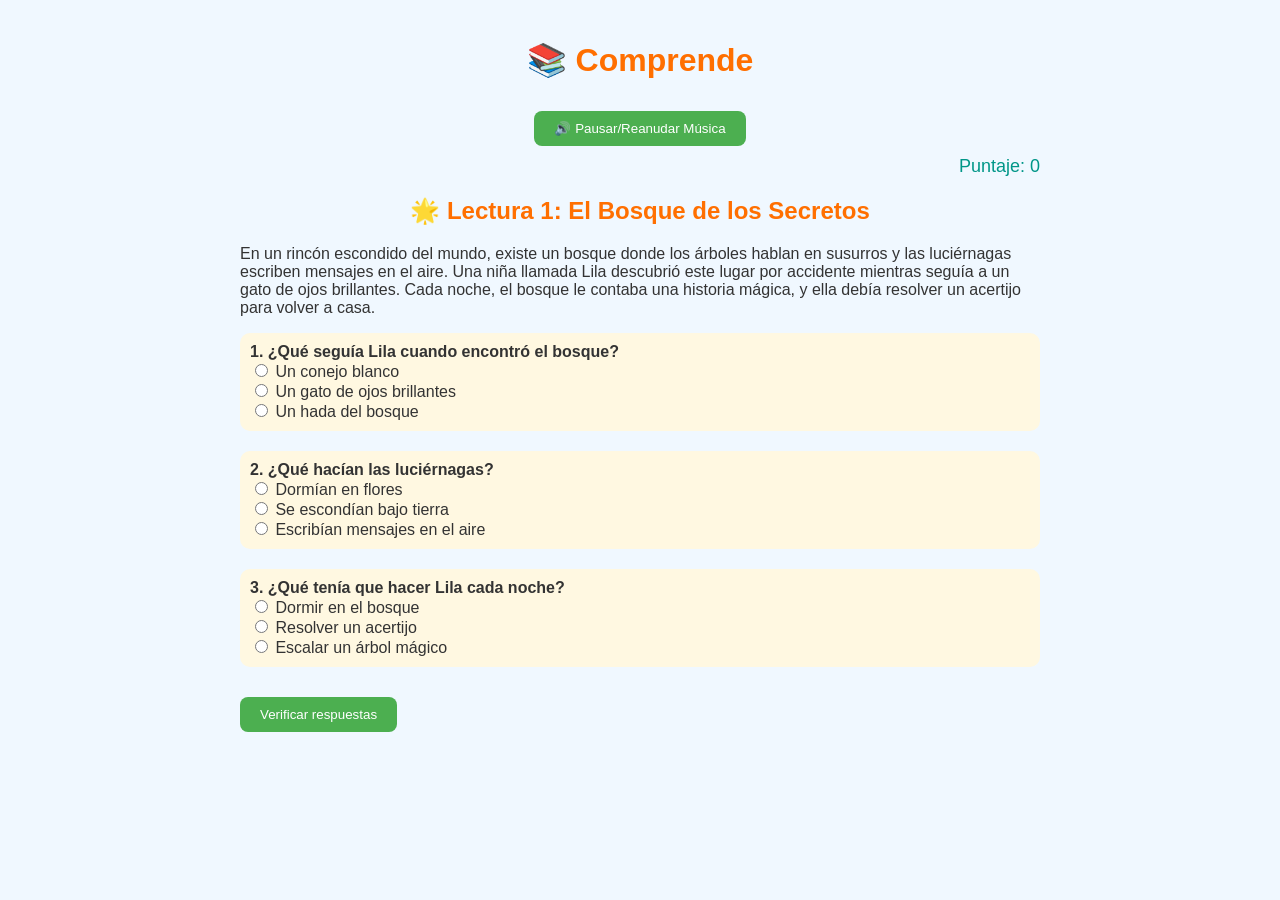
==== index.html @ 59c5440a "Add files via upload" ====
<!DOCTYPE html>
<html lang="es">
<head>
  <meta charset="UTF-8">
  <title>Comprende - Lectura 1</title>
  <style>
    body {
      font-family: 'Comic Sans MS', sans-serif;
      background-color: #f0f8ff;
      color: #333;
      padding: 20px;
      max-width: 800px;
      margin: auto;
    }

    h1, h2 {
      text-align: center;
      color: #ff6f00;
    }

    .pregunta {
      background: #fff8e1;
      padding: 10px;
      margin-bottom: 20px;
      border-radius: 10px;
    }

    button {
      background-color: #4caf50;
      color: white;
      border: none;
      padding: 10px 20px;
      margin-top: 10px;
      border-radius: 8px;
      cursor: pointer;
    }

    .puntaje {
      text-align: right;
      font-size: 18px;
      color: #009688;
    }

    .audio-control {
      margin-bottom: 10px;
      text-align: center;
    }
  </style>
</head>
<body>

  <h1>📚 Comprende</h1>
  <div class="audio-control">
    <audio id="musica" src="https://www.bensound.com/bensound-music/bensound-happyrock.mp3" autoplay loop></audio>
    <button onclick="toggleMusica()">🔊 Pausar/Reanudar Música</button>
  </div>

  <div class="puntaje">Puntaje: <span id="puntaje">0</span></div>

  <h2>🌟 Lectura 1: El Bosque de los Secretos</h2>
  <p>
    En un rincón escondido del mundo, existe un bosque donde los árboles hablan en susurros y las luciérnagas escriben mensajes en el aire.
    Una niña llamada Lila descubrió este lugar por accidente mientras seguía a un gato de ojos brillantes.
    Cada noche, el bosque le contaba una historia mágica, y ella debía resolver un acertijo para volver a casa.
  </p>

  <div class="pregunta">
    <strong>1. ¿Qué seguía Lila cuando encontró el bosque?</strong><br>
    <input type="radio" name="p1" value="a"> Un conejo blanco<br>
    <input type="radio" name="p1" value="b"> Un gato de ojos brillantes<br>
    <input type="radio" name="p1" value="c"> Un hada del bosque<br>
  </div>

  <div class="pregunta">
    <strong>2. ¿Qué hacían las luciérnagas?</strong><br>
    <input type="radio" name="p2" value="a"> Dormían en flores<br>
    <input type="radio" name="p2" value="b"> Se escondían bajo tierra<br>
    <input type="radio" name="p2" value="c"> Escribían mensajes en el aire<br>
  </div>

  <div class="pregunta">
    <strong>3. ¿Qué tenía que hacer Lila cada noche?</strong><br>
    <input type="radio" name="p3" value="a"> Dormir en el bosque<br>
    <input type="radio" name="p3" value="b"> Resolver un acertijo<br>
    <input type="radio" name="p3" value="c"> Escalar un árbol mágico<br>
  </div>

  <button onclick="verificar()">Verificar respuestas</button>

  <!-- Sonidos -->
  <audio id="correcto" src="https://www.soundjay.com/button/sounds/button-3.mp3"></audio>
  <audio id="incorrecto" src="https://www.soundjay.com/button/sounds/button-10.mp3"></audio>

  <script>
    let puntaje = localStorage.getItem('puntaje') || 0;
    document.getElementById("puntaje").innerText = puntaje;

    function verificar() {
      const respuestas = {
        p1: "b",
        p2: "c",
        p3: "b"
      };
      let puntosGanados = 0;
      for (let clave in respuestas) {
        const opciones = document.getElementsByName(clave);
        for (let op of opciones) {
          if (op.checked && op.value === respuestas[clave]) {
            puntosGanados++;
          }
        }
      }

      puntaje = parseInt(puntaje) + puntosGanados;
      localStorage.setItem('puntaje', puntaje);
      document.getElementById("puntaje").innerText = puntaje;

      // Reproducir sonido
      if (puntosGanados === 3) {
        document.getElementById("correcto").play();
        alert("¡Perfecto! ¡Muy bien hecho! 🥳");
      } else {
        document.getElementById("incorrecto").play();
        alert(`Obtuviste ${puntosGanados} respuesta(s) correcta(s). ¡Sigue practicando!`);
      }
    }

    function toggleMusica() {
      const musica = document.getElementById("musica");
      musica.paused ? musica.play() : musica.pause();
    }
  </script>

</body>
</html>
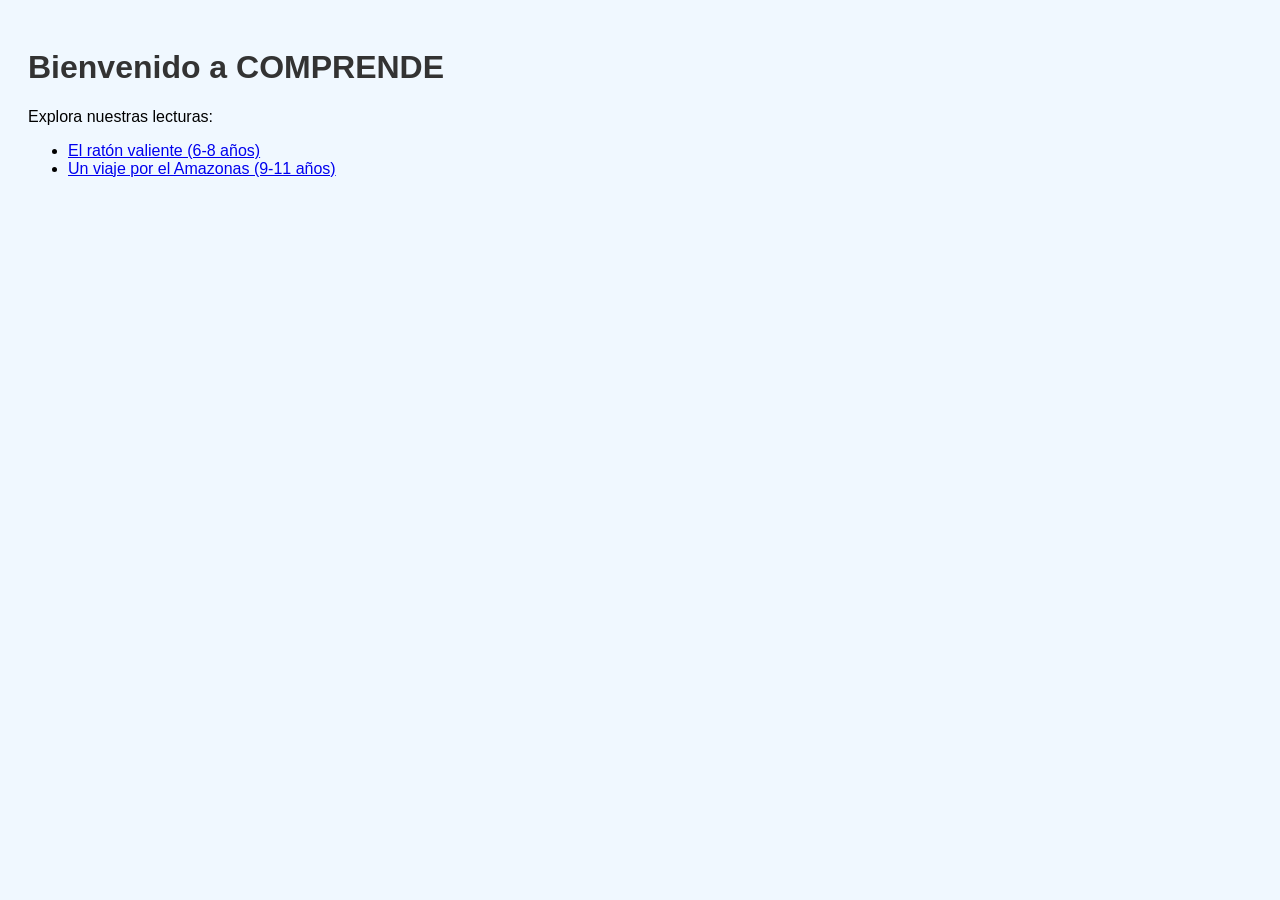
==== commit e0812eaf: "Add files via upload" ====
--- a/index.html
+++ b/index.html
@@ -1,135 +1,17 @@
-<!DOCTYPE html>
-<html lang="es">
-<head>
-  <meta charset="UTF-8">
-  <title>Comprende - Lectura 1</title>
-  <style>
-    body {
-      font-family: 'Comic Sans MS', sans-serif;
-      background-color: #f0f8ff;
-      color: #333;
-      padding: 20px;
-      max-width: 800px;
-      margin: auto;
-    }
-
-    h1, h2 {
-      text-align: center;
-      color: #ff6f00;
-    }
-
-    .pregunta {
-      background: #fff8e1;
-      padding: 10px;
-      margin-bottom: 20px;
-      border-radius: 10px;
-    }
-
-    button {
-      background-color: #4caf50;
-      color: white;
-      border: none;
-      padding: 10px 20px;
-      margin-top: 10px;
-      border-radius: 8px;
-      cursor: pointer;
-    }
-
-    .puntaje {
-      text-align: right;
-      font-size: 18px;
-      color: #009688;
-    }
-
-    .audio-control {
-      margin-bottom: 10px;
-      text-align: center;
-    }
-  </style>
-</head>
-<body>
-
-  <h1>📚 Comprende</h1>
-  <div class="audio-control">
-    <audio id="musica" src="https://www.bensound.com/bensound-music/bensound-happyrock.mp3" autoplay loop></audio>
-    <button onclick="toggleMusica()">🔊 Pausar/Reanudar Música</button>
-  </div>
-
-  <div class="puntaje">Puntaje: <span id="puntaje">0</span></div>
-
-  <h2>🌟 Lectura 1: El Bosque de los Secretos</h2>
-  <p>
-    En un rincón escondido del mundo, existe un bosque donde los árboles hablan en susurros y las luciérnagas escriben mensajes en el aire.
-    Una niña llamada Lila descubrió este lugar por accidente mientras seguía a un gato de ojos brillantes.
-    Cada noche, el bosque le contaba una historia mágica, y ella debía resolver un acertijo para volver a casa.
-  </p>
-
-  <div class="pregunta">
-    <strong>1. ¿Qué seguía Lila cuando encontró el bosque?</strong><br>
-    <input type="radio" name="p1" value="a"> Un conejo blanco<br>
-    <input type="radio" name="p1" value="b"> Un gato de ojos brillantes<br>
-    <input type="radio" name="p1" value="c"> Un hada del bosque<br>
-  </div>
-
-  <div class="pregunta">
-    <strong>2. ¿Qué hacían las luciérnagas?</strong><br>
-    <input type="radio" name="p2" value="a"> Dormían en flores<br>
-    <input type="radio" name="p2" value="b"> Se escondían bajo tierra<br>
-    <input type="radio" name="p2" value="c"> Escribían mensajes en el aire<br>
-  </div>
-
-  <div class="pregunta">
-    <strong>3. ¿Qué tenía que hacer Lila cada noche?</strong><br>
-    <input type="radio" name="p3" value="a"> Dormir en el bosque<br>
-    <input type="radio" name="p3" value="b"> Resolver un acertijo<br>
-    <input type="radio" name="p3" value="c"> Escalar un árbol mágico<br>
-  </div>
-
-  <button onclick="verificar()">Verificar respuestas</button>
-
-  <!-- Sonidos -->
-  <audio id="correcto" src="https://www.soundjay.com/button/sounds/button-3.mp3"></audio>
-  <audio id="incorrecto" src="https://www.soundjay.com/button/sounds/button-10.mp3"></audio>
-
-  <script>
-    let puntaje = localStorage.getItem('puntaje') || 0;
-    document.getElementById("puntaje").innerText = puntaje;
-
-    function verificar() {
-      const respuestas = {
-        p1: "b",
-        p2: "c",
-        p3: "b"
-      };
-      let puntosGanados = 0;
-      for (let clave in respuestas) {
-        const opciones = document.getElementsByName(clave);
-        for (let op of opciones) {
-          if (op.checked && op.value === respuestas[clave]) {
-            puntosGanados++;
-          }
-        }
-      }
-
-      puntaje = parseInt(puntaje) + puntosGanados;
-      localStorage.setItem('puntaje', puntaje);
-      document.getElementById("puntaje").innerText = puntaje;
-
-      // Reproducir sonido
-      if (puntosGanados === 3) {
-        document.getElementById("correcto").play();
-        alert("¡Perfecto! ¡Muy bien hecho! 🥳");
-      } else {
-        document.getElementById("incorrecto").play();
-        alert(`Obtuviste ${puntosGanados} respuesta(s) correcta(s). ¡Sigue practicando!`);
-      }
-    }
-
-    function toggleMusica() {
-      const musica = document.getElementById("musica");
-      musica.paused ? musica.play() : musica.pause();
-    }
-  </script>
-
-</body>
-</html>
+<!DOCTYPE html>
+<html lang="es">
+<head>
+  <meta charset="UTF-8" />
+  <meta name="viewport" content="width=device-width, initial-scale=1.0"/>
+  <title>Comprende - Lecturas Interactivas</title>
+  <link rel="stylesheet" href="style.css" />
+</head>
+<body>
+  <h1>Bienvenido a COMPRENDE</h1>
+  <p>Explora nuestras lecturas:</p>
+  <ul>
+    <li><a href="lecturas/raton-valiente.html">El ratón valiente (6-8 años)</a></li>
+    <li><a href="lecturas/amazonas.html">Un viaje por el Amazonas (9-11 años)</a></li>
+  </ul>
+</body>
+</html>
--- a/style.css
+++ b/style.css
@@ -0,0 +1,14 @@
+body {
+  font-family: Arial, sans-serif;
+  padding: 20px;
+  background-color: #f0f8ff;
+}
+
+h1, h2 {
+  color: #333;
+}
+
+button {
+  margin-top: 10px;
+  padding: 8px 12px;
+}
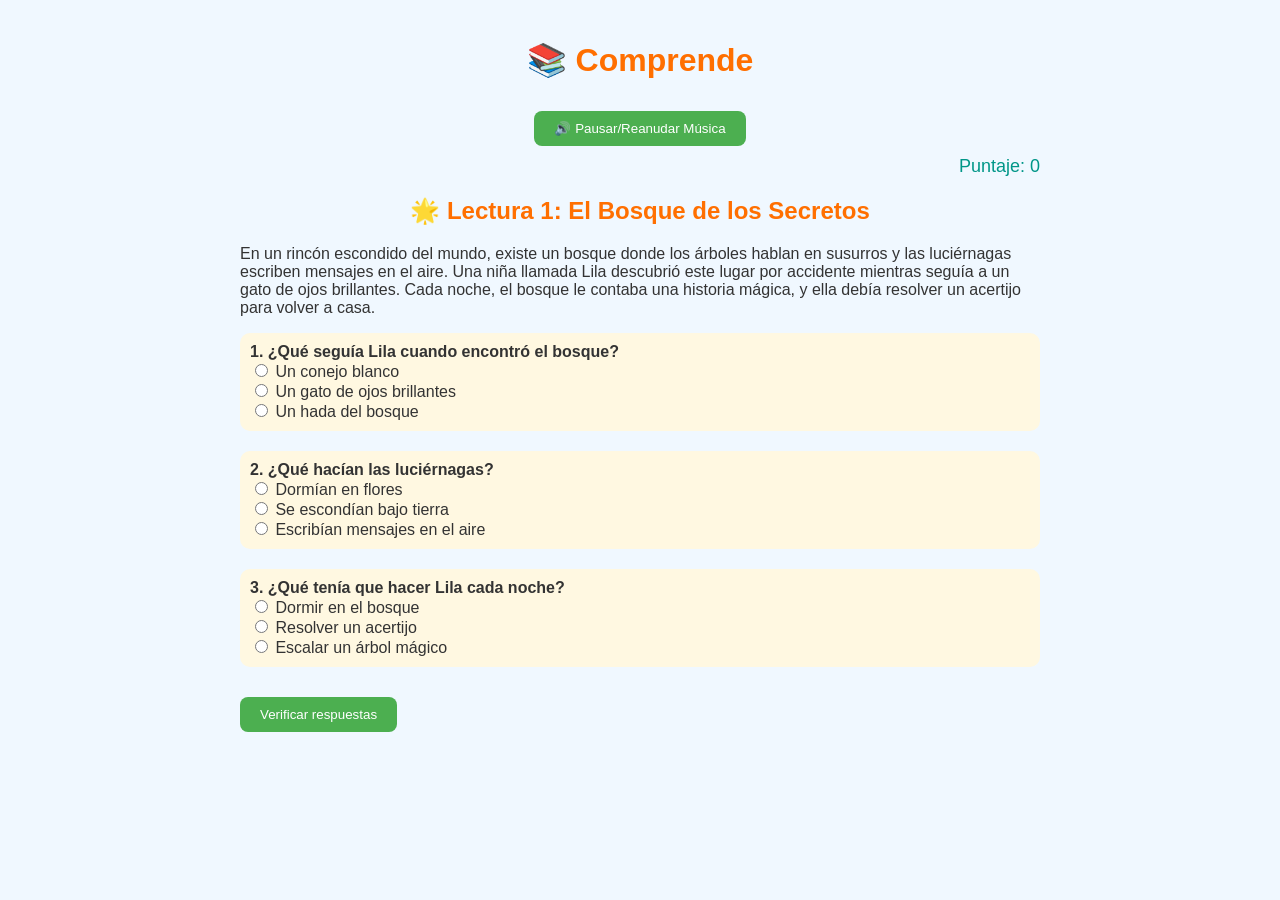
==== commit 9a7883ae: "Add files via upload" ====
--- a/index.html
+++ b/index.html
@@ -1,17 +1,135 @@
-<!DOCTYPE html>
-<html lang="es">
-<head>
-  <meta charset="UTF-8" />
-  <meta name="viewport" content="width=device-width, initial-scale=1.0"/>
-  <title>Comprende - Lecturas Interactivas</title>
-  <link rel="stylesheet" href="style.css" />
-</head>
-<body>
-  <h1>Bienvenido a COMPRENDE</h1>
-  <p>Explora nuestras lecturas:</p>
-  <ul>
-    <li><a href="lecturas/raton-valiente.html">El ratón valiente (6-8 años)</a></li>
-    <li><a href="lecturas/amazonas.html">Un viaje por el Amazonas (9-11 años)</a></li>
-  </ul>
-</body>
-</html>
+<!DOCTYPE html>
+<html lang="es">
+<head>
+  <meta charset="UTF-8">
+  <title>Comprende - Lectura 1</title>
+  <style>
+    body {
+      font-family: 'Comic Sans MS', sans-serif;
+      background-color: #f0f8ff;
+      color: #333;
+      padding: 20px;
+      max-width: 800px;
+      margin: auto;
+    }
+
+    h1, h2 {
+      text-align: center;
+      color: #ff6f00;
+    }
+
+    .pregunta {
+      background: #fff8e1;
+      padding: 10px;
+      margin-bottom: 20px;
+      border-radius: 10px;
+    }
+
+    button {
+      background-color: #4caf50;
+      color: white;
+      border: none;
+      padding: 10px 20px;
+      margin-top: 10px;
+      border-radius: 8px;
+      cursor: pointer;
+    }
+
+    .puntaje {
+      text-align: right;
+      font-size: 18px;
+      color: #009688;
+    }
+
+    .audio-control {
+      margin-bottom: 10px;
+      text-align: center;
+    }
+  </style>
+</head>
+<body>
+
+  <h1>📚 Comprende</h1>
+  <div class="audio-control">
+    <audio id="musica" src="https://www.bensound.com/bensound-music/bensound-happyrock.mp3" autoplay loop></audio>
+    <button onclick="toggleMusica()">🔊 Pausar/Reanudar Música</button>
+  </div>
+
+  <div class="puntaje">Puntaje: <span id="puntaje">0</span></div>
+
+  <h2>🌟 Lectura 1: El Bosque de los Secretos</h2>
+  <p>
+    En un rincón escondido del mundo, existe un bosque donde los árboles hablan en susurros y las luciérnagas escriben mensajes en el aire.
+    Una niña llamada Lila descubrió este lugar por accidente mientras seguía a un gato de ojos brillantes.
+    Cada noche, el bosque le contaba una historia mágica, y ella debía resolver un acertijo para volver a casa.
+  </p>
+
+  <div class="pregunta">
+    <strong>1. ¿Qué seguía Lila cuando encontró el bosque?</strong><br>
+    <input type="radio" name="p1" value="a"> Un conejo blanco<br>
+    <input type="radio" name="p1" value="b"> Un gato de ojos brillantes<br>
+    <input type="radio" name="p1" value="c"> Un hada del bosque<br>
+  </div>
+
+  <div class="pregunta">
+    <strong>2. ¿Qué hacían las luciérnagas?</strong><br>
+    <input type="radio" name="p2" value="a"> Dormían en flores<br>
+    <input type="radio" name="p2" value="b"> Se escondían bajo tierra<br>
+    <input type="radio" name="p2" value="c"> Escribían mensajes en el aire<br>
+  </div>
+
+  <div class="pregunta">
+    <strong>3. ¿Qué tenía que hacer Lila cada noche?</strong><br>
+    <input type="radio" name="p3" value="a"> Dormir en el bosque<br>
+    <input type="radio" name="p3" value="b"> Resolver un acertijo<br>
+    <input type="radio" name="p3" value="c"> Escalar un árbol mágico<br>
+  </div>
+
+  <button onclick="verificar()">Verificar respuestas</button>
+
+  <!-- Sonidos -->
+  <audio id="correcto" src="https://www.soundjay.com/button/sounds/button-3.mp3"></audio>
+  <audio id="incorrecto" src="https://www.soundjay.com/button/sounds/button-10.mp3"></audio>
+
+  <script>
+    let puntaje = localStorage.getItem('puntaje') || 0;
+    document.getElementById("puntaje").innerText = puntaje;
+
+    function verificar() {
+      const respuestas = {
+        p1: "b",
+        p2: "c",
+        p3: "b"
+      };
+      let puntosGanados = 0;
+      for (let clave in respuestas) {
+        const opciones = document.getElementsByName(clave);
+        for (let op of opciones) {
+          if (op.checked && op.value === respuestas[clave]) {
+            puntosGanados++;
+          }
+        }
+      }
+
+      puntaje = parseInt(puntaje) + puntosGanados;
+      localStorage.setItem('puntaje', puntaje);
+      document.getElementById("puntaje").innerText = puntaje;
+
+      // Reproducir sonido
+      if (puntosGanados === 3) {
+        document.getElementById("correcto").play();
+        alert("¡Perfecto! ¡Muy bien hecho! 🥳");
+      } else {
+        document.getElementById("incorrecto").play();
+        alert(`Obtuviste ${puntosGanados} respuesta(s) correcta(s). ¡Sigue practicando!`);
+      }
+    }
+
+    function toggleMusica() {
+      const musica = document.getElementById("musica");
+      musica.paused ? musica.play() : musica.pause();
+    }
+  </script>
+
+</body>
+</html>
